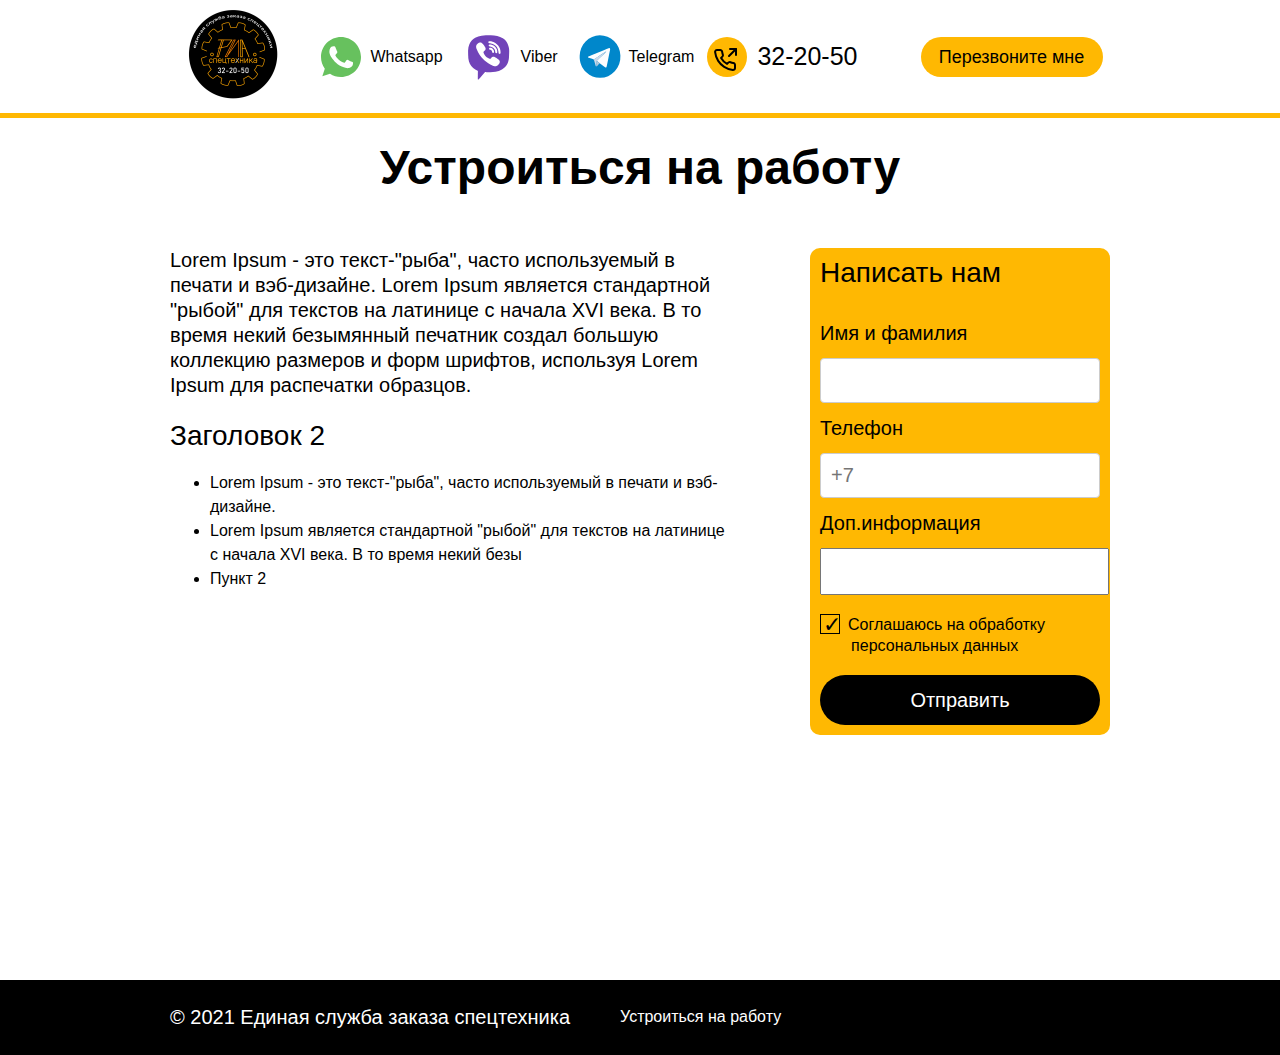
==== job.html @ 0e82e7b4 "add job page" ====
<!DOCTYPE html>
<html lang="ru">
<head>
    <title>РИА-спецтехника</title>
    <meta name="description" content=""/>
	<meta name="keywords" content=""/>
    <meta charset="UTF-8">
    <meta http-equiv="X-UA-Compatible" content="IE=edge">
    <meta name="viewport" content="width=device-width, initial-scale=1.0">
    <link rel="stylesheet" href="css/reset.css">
    <link rel="stylesheet" href="css/style.css">
</head>

<body>
    <div class="wrapper">
        <header>
            <div class="container">
                <ul class="social">
                    <a href="/" class="header__logo"><img src="images/logo.png" alt="logo"></a>
                    <li class="social__item whatsapp"><a href="/"><img src="images/WhatsApp 1.svg" alt=""></a><span>Whatsapp</span></li>
                    <li class="social__item viber"><a href="/"><img src="images/viber_1.svg" alt=""></a><span>Viber</span></li>
                    <li class="social__item telegramm"><a href="/"><img src="images/telegram.svg" alt=""></a><span>Telegram</span></li>
                    <li class="social__item call"><a href="tel:32-20-50"><img src="images/call.svg" alt=""></a><span>32-20-50</span></li>
                    <a href=""><button type="button" class="btn__item" data-toggle="modal" data-target="#modal-call__me">Перезвоните мне</button></a>
                </ul>
            </div>
            <div class="divider"></div>
    </header>
    <main>
        <div class="container">
            <h1>Устроиться на работу</h1>
            <div class="job__inner">
                <div class="job__left">
                    <p>Lorem Ipsum - это текст-"рыба", часто используемый в печати и вэб-дизайне. Lorem Ipsum является стандартной "рыбой" для текстов на латинице с начала XVI века. В то время некий безымянный печатник создал большую коллекцию размеров и форм шрифтов, используя Lorem Ipsum для распечатки образцов.</p>
                    <h2>Заголовок 2</h2>
                    <ul>
                        <li>Lorem Ipsum - это текст-"рыба", часто используемый в печати и вэб-дизайне.</li>
                        <li> Lorem Ipsum является стандартной "рыбой" для текстов на латинице с начала XVI века. В то время некий безы</li>
                        <li>Пункт 2</li>
                    </ul>
                </div>
                <div class="job__right">
                    <form action="">
                        <h2>Написать нам</h2>
                        <label for="">Имя и фамилия</label>
                        <input type="text">
                        <label for="">Телефон</label>
                        <input type="text"placeholder="+7">
                        <label for="">Доп.информация</label>
                        <input type="textarea">
                        <input type="checkbox" id="accept" name="accept" value="yes" checked>
                        <label class="accept__label" for="accept"><span></span>Соглашаюсь на обработку &nbsp;&nbsp;&nbsp;&nbsp;&nbsp;&nbsp; персональных данных</label>
                        <input type="submit" value="Отправить" class="job__submit">
                    </form>
                </div>
            </div>
        </div>
        </main>
    </div>
    <footer>
        <div class="container">
          <p>© 2021 Единая служба заказа спецтехника</p>
          <a href="">Устроиться на работу</a>
        </div>
      </footer>
    
</body>
---- css/style.css ----
html {
    font-family: -apple-system, BlinkMacSystemFont, "Segoe UI", Roboto, "Helvetica Neue", Arial, sans-serif, "Apple Color Emoji", "Segoe UI Emoji", "Segoe UI Symbol";
    font-style: normal;
    -ms-text-size-adjust: 100%;
    -webkit-text-size-adjust: 100%
}

.container{
    max-width: 970px;
    margin: 0px auto;
    padding: 0px 15px;
    display: flex;
}

@media(max-width:1200px){
    .container{
        max-width: 970px;
    }
}
@media(max-width:992px){
    .container{
        max-width: 750px;
    }
}
@media(max-width:767px){
    .container{
        max-width: none;
    }
}

.wrapper{
    display: flex;
    min-height: 100%;
    overflow: hidden;
    flex-direction: column;
}

header .container{
    display: flex;
    flex-direction: column;
    align-items: center;
}
main .container{
    flex-direction: column;
}


.header__logo{
    margin-right: 30px;
}
.header__logo img{
    max-width: 113px;
    max-height: 113px;
}

.social{
    display: flex;
    align-items: center;
}

.social__item{
    display: flex;
    align-items: center;
}

.whatsapp a, .call a{
    margin-right: 10px;
}

.social__item span{
    margin-right: 13px;
}

.call span{
    font-size: 25px;
    font-weight: 500;
}

.call{
    margin-right: 50px;
}

.btn__item{
    width: 182px;
    height: 40px;
    background: #FFB802;
    border-radius: 35px;
    font-weight: 500;
    font-size: 18px;
    line-height: 20px;
    border: none;
    cursor: pointer;
}

.divider{
    border-bottom: 5px solid #FFB802;
}

main h1{
    font-size: 48px;
    line-height: 60px;
    text-align: center;
    margin: 20px 0px 50px 0px;
}

.adv{
    display: flex;
    margin: 0 auto;
    margin-bottom: 50px;
}

.adv__item{
    margin-right: 20px;
    text-align: -webkit-center;
}

.adv__item img{
    margin-bottom: 5px;
}


.order__background{
    height: 630px;
    position: relative;
    background: #FFB802;
    margin-bottom: 65px;
    overflow: hidden;
}

.back1{
    position: absolute;
    width: 358px;
    height: 94px;
    left: 52px;
    top: 548px;
}

.back2{
    position: absolute;
    width: 480px;
    height: 369px;
    right: 0px;
    top: 276px;
}




















* {
    margin: 0;
    padding: 0;
    position: relative;
    box-sizing: border-box;
  }
  
  html, body {
    height: 100%;
  }
  
  .b {
    display: block;
  }
  
  .toggle {
    position: absolute;
    top: 20px;
    width: 465px;
    height: 60px;
    border-radius: 100px;
  /*   background-color: #ddd; */
    
    overflow: hidden;
    box-shadow: inset 0 0 2px 1px rgba(0,0,0,.05);
  }
  
  .check {
    position: absolute;
    display: block;
    cursor: pointer;
    top: 0;
    left: 0;
    width: 100%;
    height: 100%;
    opacity: 0;
    z-index: 6;
  }
  
    
  
    .check:checked ~ .switch {
      right: 7px;
      left: 220px;
      transition: .35s cubic-bezier(0.785, 0.135, 0.150, 0.860);
      transition-property: left, right;
      transition-delay: .05s, 0s;
    }
  
  .switch {
    position: absolute;
    left: 7px;
    top: 6px;
    bottom: 6px;
    right: 220px;
    background-color: #fff;
    border-radius: 36px;
    z-index: 1;
    transition: .35s cubic-bezier(0.785, 0.135, 0.150, 0.860);
    transition-property: left, right;
    transition-delay: 0s, .05s;
    background-color: #ddd;
  }
  
  .track {
    position: absolute;
    left: 0;
    top: 0;
    right: 0;
    bottom: 0;
    transition: .35s cubic-bezier(0.785, 0.135, 0.150, 0.860);
    box-shadow: inset 0 0 0 2px rgba(0,0,0,.05);
    border-radius: 40px;
    background-color: #fff;
  }
  
  .track span{
    position: absolute;
    font-weight: 500;
    font-size: 28px;
    line-height: 60px;
     z-index:2 ;
  }
  
  .track .left{
    left: 40px;
  }
  
  .track .right{
    right: 40px;
  }
  
  
  
  input[type=text], select, textarea {
      width: 100%;
      padding: 10px;
      border: 1px solid #ccc;
      border-radius: 4px;
      resize: vertical;
  }
  
  label {
      padding: 15px 50px 15px 0;
      display: inline-block;
      font-size: 20px;
  }
  
  input[type=submit] {
      background-color: #000;
      color: white;
      padding: 10px 20px;
      border: none;
      border-radius: 70px;
      cursor: pointer;
      float: right;
  }
  
  
  
  
  
  .col-25 {
      float: left;
      width: 37%;
      margin-top: 6px;
  }
  
  .col-75 {
      float: left;
      width: 63%;
      margin-top: 6px;
  }
  
  /* Clear floats after the columns */
  .row:after {
      content: "";
      display: table;
      clear: both;
  }
  
  /* Responsive layout - when the screen is less than 600px wide, make the two columns stack on top of each other instead of next to each other */
  @media screen and (max-width: 600px) {
      .col-25, .col-75, input[type=submit] {
          width: 100%;
          margin-top: 0;
      }
  }
  
  .order{
  /*   max-width: 600px; */
    width: 620px;
  }
  
  .order__wrapper{
    display: flex;
    flex-direction: column;
    align-items: center;
  }
  
  .order{
    padding-top: 100px;
    max-width: 620px;
  }
  
  select, input{
    font-size: 20px;
    line-height: 20px;
    color: #808080;
    padding: 10px;
  }
  
  #day{
    max-width: 140px;
    margin-right: 29px;
  }
  
  #hour{
    margin-right: 5px;
  }
  #minute{
    margin-left: 5px;
  }
  
  
  #hour, #minute{
    max-width: 95px;
  }
  
  #adress{
    height:80px;
    font-size: 20px;
    line-height: 20px;
    color: #808080;
  }
  
  label{
    font-size: 20px;
    line-height: 20px;
    font-weight: 400;
  }
  
  .accept{
    font-weight: 400;
    height: 16px;
    width: 16px;
  }
  
  .order__submit{
    background: #000000;
    border-radius: 70px;
    width: 300px;
    height: 60px;
    margin:0 auto;
    font-weight: 500;
    font-size: 28px;
    line-height: 40px;
    
  }
  
  .mid__row{
     flex-direction: column;
     display: flex;
     align-items: center;
  }

  input[type=checkbox] + label span {
    border: 1px solid #000;
    font-size: 24pt;
    display: inline-block;
    width: 20px;
    height: 20px;
    line-height: 0.25em;
    margin: 4px 8px 8px 0px;
    padding: 2px;
    text-align: center;
    vertical-align: middle;
}
 input[type=checkbox]:checked + label span::after {
    content: "\2713";
    font-size: 22px;
    height: 3px;
}

input[id=accept]{
    display: none;
}


.mockup{
    margin-right: 100px;
}
.mockup img{
    max-width: 300px;
    max-height: 320px;
}

.app{
    display: flex;
}
main h2{
    font-weight: 500;
    font-size: 28px;
    line-height: 30px;
    margin-bottom: 20px;
}
main h3{
    font-weight: 400;
    font-size: 20px;
    line-height: 20px;
    margin-bottom: 30px;
}

.apps{
    display: flex;
}

.apps img{
    max-width: 150px;
    max-height: 50px;
}
.app img:first-child{
    margin-right: 10px;
}

.container.flex{
    flex-direction: row;
    align-items: center;
    margin-bottom: 40px;
}

.download{
    padding-bottom: 60px;
}
.sotr__accent{
    margin-right: 110px;
}

.car img{
    max-width: 415px;
    max-height: 300px;
}

footer{
    background: #000000;
    color: #fff;
    min-height: 70px;
    display: flex;
    padding: 25px 0px;
    margin-top: 80px;
}

footer .container{
    width: 100%;
}


footer p{
    margin-right: 50px;
}













/* job */
.job__inner{
    display: flex;
}

.job__left{
    margin-right: 80px;
}

.job__left p{
    margin-bottom: 23px;
}

.job__left li{
    list-style:disc;
}

.job__left ul{
    padding-left: 40px;
}

.job__right{
    max-height: 570px;
    max-width: 300px;
    background: #FFB802;
    border-radius: 10px;
    padding: 10px;
}

.job__submit{
    width: 100%;
    height: 50px;
}

.accept__label{
    font-size: 16px;
    line-height: 8px;
    margin-bottom: 10px;
}

p{
    font-size: 20px;
    line-height: 25px;
}
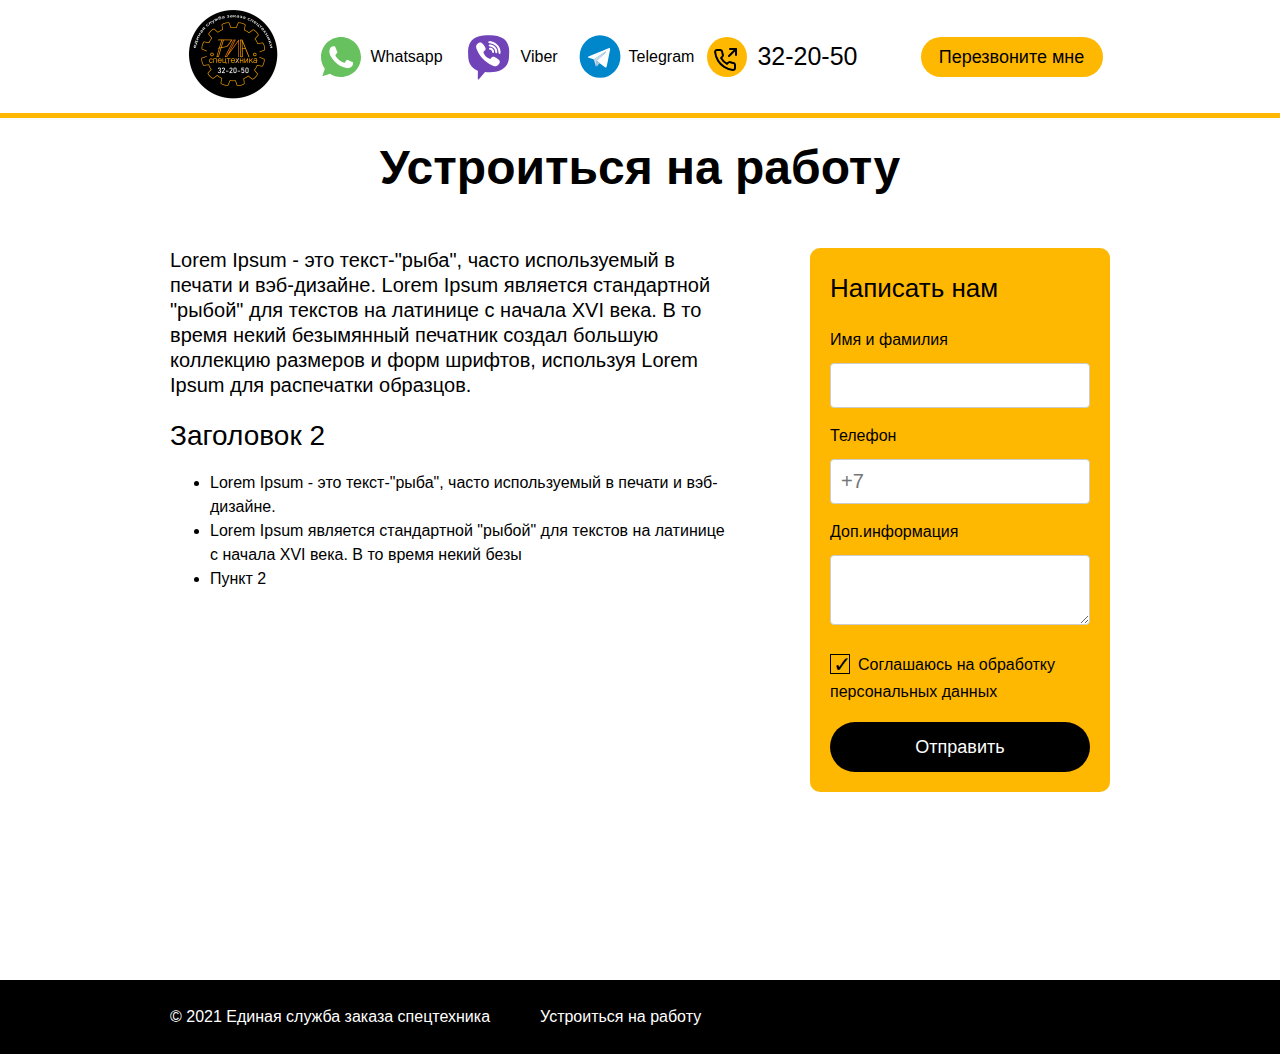
==== commit a0599224: "adapt" ====
--- a/job.html
+++ b/job.html
@@ -47,9 +47,9 @@
                         <label for="">Телефон</label>
                         <input type="text"placeholder="+7">
                         <label for="">Доп.информация</label>
-                        <input type="textarea">
+                        <textarea id="dop" name="dop" placeholder=""></textarea>
                         <input type="checkbox" id="accept" name="accept" value="yes" checked>
-                        <label class="accept__label" for="accept"><span></span>Соглашаюсь на обработку &nbsp;&nbsp;&nbsp;&nbsp;&nbsp;&nbsp; персональных данных</label>
+                        <label class="accept__label" for="accept"><span></span>Соглашаюсь на обработку персональных данных</label>
                         <input type="submit" value="Отправить" class="job__submit">
                     </form>
                 </div>
--- a/css/style.css
+++ b/css/style.css
@@ -12,7 +12,13 @@
     display: flex;
 }
 
-@media(max-width:1200px){
+@media(max-width:992px) {
+  .container{
+    padding: 0px 10px;
+  }
+}
+
+/* @media(max-width:1200px){
     .container{
         max-width: 970px;
     }
@@ -26,7 +32,7 @@
     .container{
         max-width: none;
     }
-}
+} */
 
 .wrapper{
     display: flex;
@@ -52,12 +58,24 @@
     max-width: 113px;
     max-height: 113px;
 }
-
+@media(max-width: 710px){
+  .header__logo img{
+    max-width: 65px;
+    max-height: 65px;
+  }
+}
 .social{
     display: flex;
     align-items: center;
-}
-
+    flex-wrap: wrap;
+}
+@media(max-width:955px){
+  .social{
+    width: 100%;
+    justify-content: space-between;
+    margin-bottom: 10px;
+  }
+}
 .social__item{
     display: flex;
     align-items: center;
@@ -70,6 +88,13 @@
 .social__item span{
     margin-right: 13px;
 }
+@media(max-width: 955px){
+  .social__item span:not(.call span){
+    display: none;
+  }
+}
+
+
 
 .call span{
     font-size: 25px;
@@ -78,6 +103,17 @@
 
 .call{
     margin-right: 50px;
+}
+@media(max-width:955px){
+  .call{
+    margin-left: 10px;
+    margin-right: 0px;
+  }
+}
+@media(max-width:767px){
+  .call a{
+    width: 27px;
+  }
 }
 
 .btn__item{
@@ -91,6 +127,13 @@
     border: none;
     cursor: pointer;
 }
+@media(max-width:767px){
+  .btn__item{
+    width: 136px;
+    height: 30px;
+    font-size: 14px;
+  }
+}
 
 .divider{
     border-bottom: 5px solid #FFB802;
@@ -102,13 +145,29 @@
     text-align: center;
     margin: 20px 0px 50px 0px;
 }
+@media(max-width:767px){
+  main h1{
+    font-weight: 500;
+    font-size: 28px;  
+    line-height: 30px;
+    margin: 10px 0px 20px 0px;
+  }
+}
+
 
 .adv{
     display: flex;
     margin: 0 auto;
     margin-bottom: 50px;
 }
-
+@media(max-width:767px){
+  .adv{
+    flex-direction: column;
+    margin: unset;
+    align-items: baseline;
+    margin-bottom: 20px;
+  }
+}
 .adv__item{
     margin-right: 20px;
     text-align: -webkit-center;
@@ -117,6 +176,15 @@
 .adv__item img{
     margin-bottom: 5px;
 }
+
+@media(max-width:767px){.adv__span{
+  display: inline-block;
+  margin: 10px 0px 0px 10px;
+}}
+@media(max-width:767px){.adv__item img{
+  float:left;
+  width: 40px;
+}}
 
 
 .order__background{
@@ -137,13 +205,27 @@
 
 .back2{
     position: absolute;
-    width: 480px;
+    width: 416px;
     height: 369px;
     right: 0px;
     top: 276px;
 }
-
-
+@media(max-width: 1460px){
+  .back2{
+    width: calc(416px - 10%);
+  }
+}
+@media(max-width: 1210px){
+  .back2{
+    width: calc(416px - 15%);
+  }
+}
+
+@media(max-width: 1120px){
+  .back1,.back2{
+    display: none;
+  }
+}
 
 
 
@@ -331,12 +413,13 @@
     font-size: 20px;
     line-height: 20px;
     color: #808080;
+    background-color: #fff;
     padding: 10px;
   }
   
   #day{
     max-width: 140px;
-    margin-right: 29px;
+    margin-right: 28px;
   }
   
   #hour{
@@ -350,7 +433,10 @@
   #hour, #minute{
     max-width: 95px;
   }
-  
+  .dash{
+    color:#616161;
+  }
+
   #adress{
     height:80px;
     font-size: 20px;
@@ -521,21 +607,35 @@
     max-width: 300px;
     background: #FFB802;
     border-radius: 10px;
-    padding: 10px;
-}
-
+    padding: 20px;
+}
+.job__right h2{
+  font-weight: 500;
+  font-size: 26px;
+  line-height: 40px;
+}
+.job__right label{
+  padding: 0px;
+  font-size: 16px;
+  line-height: 20px;
+  font-weight: 400;
+  margin-bottom: 13px;
+}
+.job__right label:not(:first-of-type){
+  margin-top: 18px;
+}
 .job__submit{
     width: 100%;
     height: 50px;
-}
-
-.accept__label{
-    font-size: 16px;
-    line-height: 8px;
-    margin-bottom: 10px;
-}
-
-p{
+    font-size: 18px;
+}
+
+.job__right .accept__label{
+    margin-bottom: 20px;
+}
+
+.job__left p{
     font-size: 20px;
     line-height: 25px;
-}+}
+
